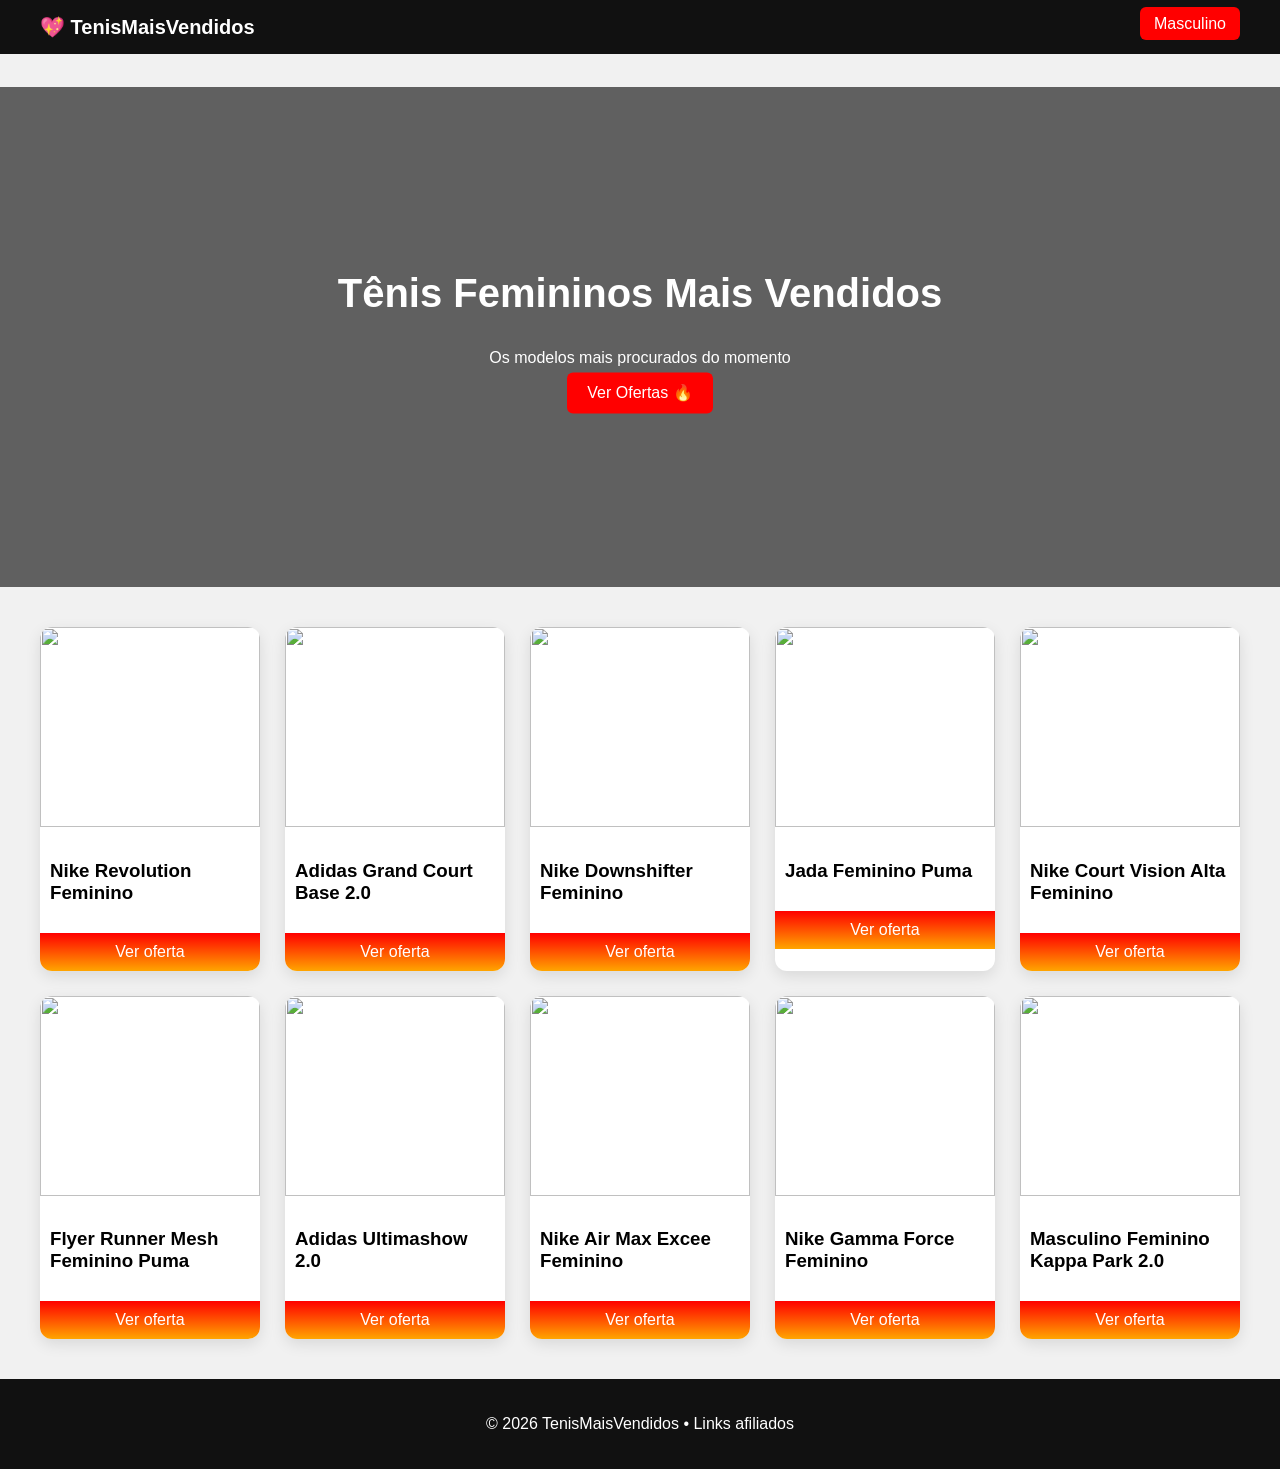
==== feminino.html @ cbe0f6f2 "Add files via upload" ====
<!DOCTYPE html>
<html lang="pt-br">
<head>
<meta charset="UTF-8">
<title>Tênis Femininos Mais Vendidos</title>
<link rel="stylesheet" href="style.css">
</head>

<body>

<header class="header">
  <div class="logo">💖 TenisMaisVendidos</div>
  <nav>
    <a href="index.html">Masculino</a>
  </nav>
</header>

<section class="hero feminino">
  <div class="overlay"></div>
  <div class="hero-content">
    <h1>Tênis Femininos Mais Vendidos</h1>
    <p>Os modelos mais procurados do momento</p>
    <a href="#produtos" class="btn">Ver Ofertas 🔥</a>
  </div>
</section>

<section id="produtos" class="produtos">

  <div class="card"><img src="img/femi/fem1.webp"><h3>Nike Revolution Feminino</h3><a href="https://meli.la/27sQC1a">Ver oferta</a></div>
  <div class="card"><img src="img/femi/fem2.webp"><h3>Adidas Grand Court Base 2.0</h3><a href="https://meli.la/2QDoDCL">Ver oferta</a></div>
  <div class="card"><img src="img/femi/fem3.webp"><h3>Nike Downshifter Feminino</h3><a href="https://meli.la/1V6HUFT">Ver oferta</a></div>
  <div class="card"><img src="img/femi/fem4.webp"><h3>Jada Feminino Puma</h3><a href="https://meli.la/2VcmS1N">Ver oferta</a></div>
  <div class="card"><img src="img/femi/fem5.webp"><h3>Nike Court Vision Alta Feminino</h3><a href="https://meli.la/1c9pcdz">Ver oferta</a></div>
  <div class="card"><img src="img/femi/fem6.webp"><h3>Flyer Runner Mesh Feminino Puma</h3><a href="https://meli.la/1oen3wY">Ver oferta</a></div>
  <div class="card"><img src="img/femi/fem7.webp"><h3>Adidas Ultimashow 2.0</h3><a href="https://meli.la/2RbnEoV">Ver oferta</a></div>
  <div class="card"><img src="img/femi/fem8.webp"><h3>Nike Air Max Excee Feminino</h3><a href="https://meli.la/325qkTu">Ver oferta</a></div>
  <div class="card"><img src="img/femi/fem9.webp"><h3>Nike Gamma Force Feminino</h3><a href="https://meli.la/1C49MZA">Ver oferta</a></div>
  <div class="card"><img src="img/femi/fem10.webp"><h3>Masculino Feminino Kappa Park 2.0 </h3><a href="https://meli.la/1wUQcrw">Ver oferta</a></div>

</section>

<footer class="footer">
  <p>© 2026 TenisMaisVendidos • Links afiliados</p>
</footer>

</body>
</html>
---- style.css ----
body {
  margin: 0;
  font-family: 'Segoe UI', sans-serif;
  background: #f1f1f1;
}

.header {
  display: flex;
  justify-content: space-between;
  padding: 15px 40px;
  background: #111;
  color: white;
}

.logo {
  font-weight: bold;
  font-size: 20px;
}

.header a {
  color: white;
  text-decoration: none;
  background: red;
  padding: 8px 14px;
  border-radius: 6px;
}

.hero {
  height: 500px;
  background: url('https://images.unsplash.com/photo-1600185365483-26d7a4cc7519') center/cover;
  position: relative;
}

.hero.feminino {
  background: url('https://images.unsplash.com/photo-1584735175315-9d5df23be620') center/cover;
}

.overlay {
  position: absolute;
  width: 100%;
  height: 100%;
  background: rgba(0,0,0,0.6);
}

.hero-content {
  position: relative;
  color: white;
  text-align: center;
  top: 50%;
  transform: translateY(-50%);
}

.hero h1 {
  font-size: 40px;
}

.btn {
  background: red;
  padding: 12px 20px;
  color: white;
  text-decoration: none;
  border-radius: 6px;
}

.produtos {
  display: grid;
  grid-template-columns: repeat(auto-fit, minmax(220px, 1fr));
  gap: 25px;
  padding: 40px;
}

.card {
  background: white;
  border-radius: 12px;
  overflow: hidden;
  box-shadow: 0 5px 15px rgba(0,0,0,0.1);
  transition: 0.3s;
}

.card:hover {
  transform: scale(1.05);
}

.card img {
  width: 100%;
  height: 200px;
  object-fit: cover;
}

.card h3 {
  padding: 10px;
}

.card a {
  display: block;
  background: linear-gradient(red, orange);
  color: white;
  padding: 10px;
  text-align: center;
  text-decoration: none;
}

.footer {
  background: #111;
  color: white;
  text-align: center;
  padding: 20px;
}
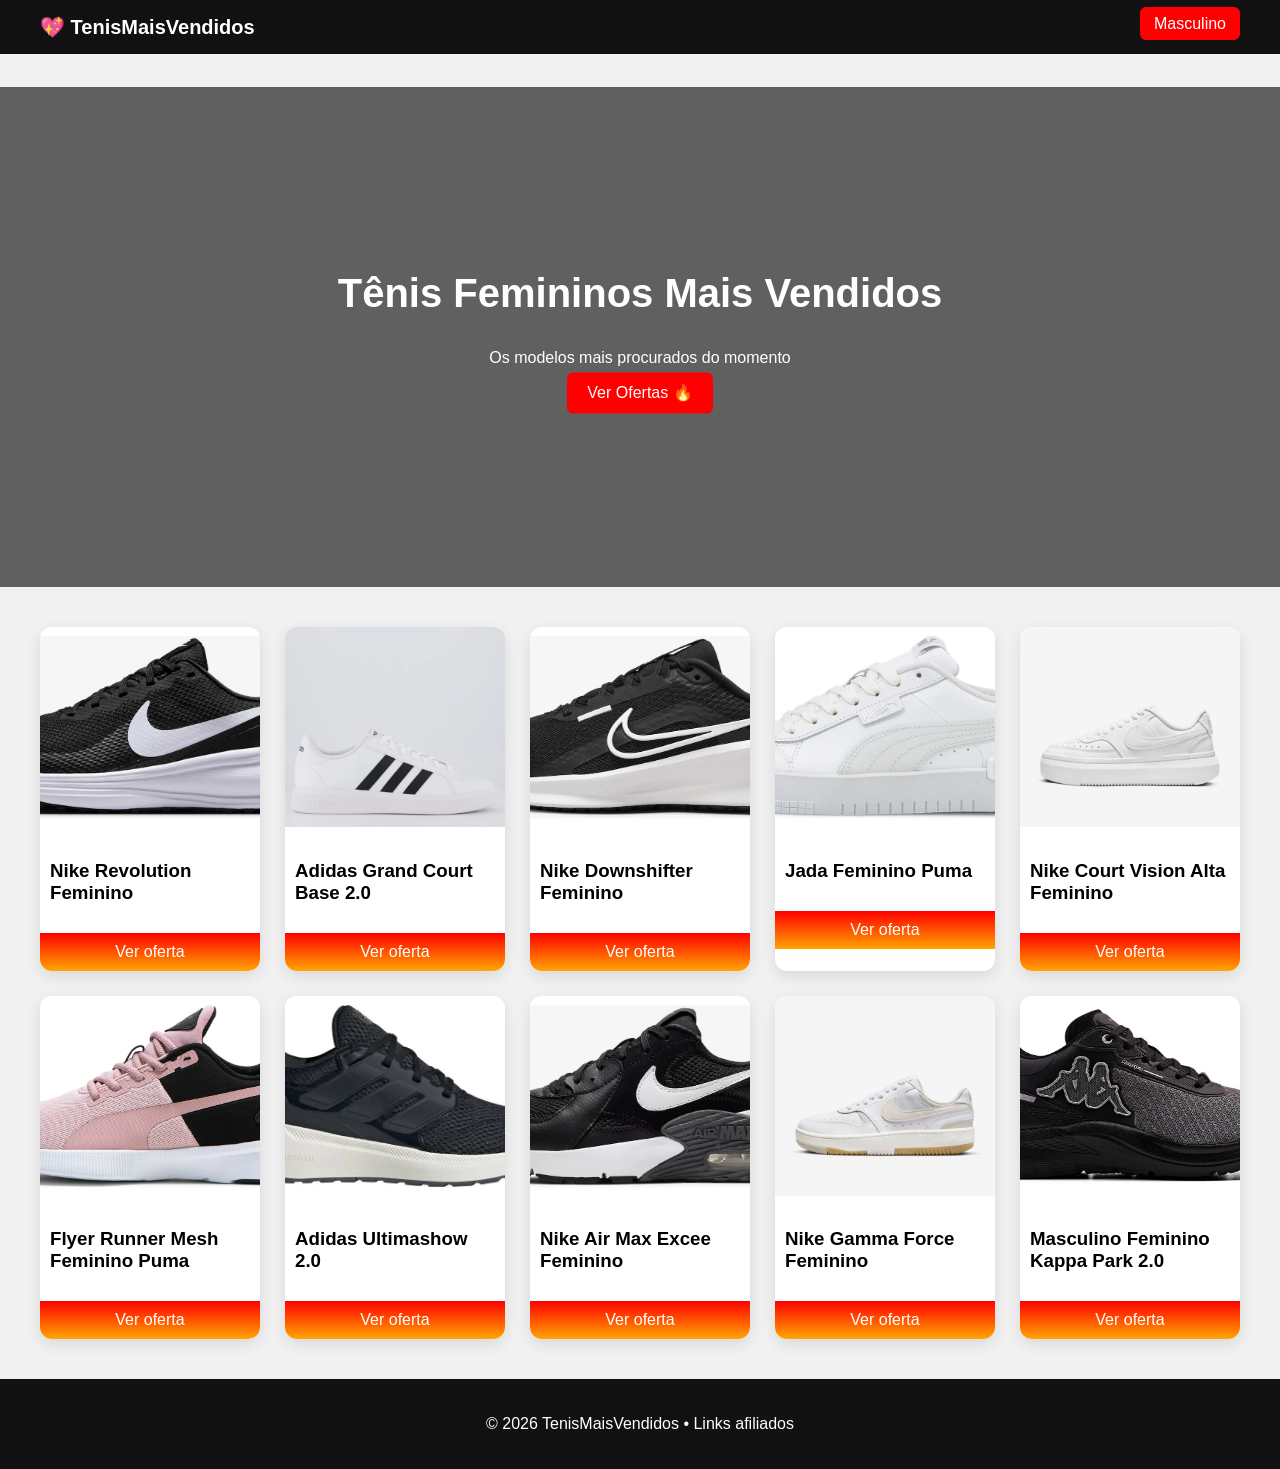
==== commit 6ab7fe16: "Fix HTML entity encoding in feminino.html" ====
--- a/feminino.html
+++ b/feminino.html
@@ -26,16 +26,16 @@
 
 <section id="produtos" class="produtos">
 
-  <div class="card"><img src="img/femi/fem1.webp"><h3>Nike Revolution Feminino</h3><a href="https://meli.la/27sQC1a">Ver oferta</a></div>
-  <div class="card"><img src="img/femi/fem2.webp"><h3>Adidas Grand Court Base 2.0</h3><a href="https://meli.la/2QDoDCL">Ver oferta</a></div>
-  <div class="card"><img src="img/femi/fem3.webp"><h3>Nike Downshifter Feminino</h3><a href="https://meli.la/1V6HUFT">Ver oferta</a></div>
-  <div class="card"><img src="img/femi/fem4.webp"><h3>Jada Feminino Puma</h3><a href="https://meli.la/2VcmS1N">Ver oferta</a></div>
-  <div class="card"><img src="img/femi/fem5.webp"><h3>Nike Court Vision Alta Feminino</h3><a href="https://meli.la/1c9pcdz">Ver oferta</a></div>
-  <div class="card"><img src="img/femi/fem6.webp"><h3>Flyer Runner Mesh Feminino Puma</h3><a href="https://meli.la/1oen3wY">Ver oferta</a></div>
-  <div class="card"><img src="img/femi/fem7.webp"><h3>Adidas Ultimashow 2.0</h3><a href="https://meli.la/2RbnEoV">Ver oferta</a></div>
-  <div class="card"><img src="img/femi/fem8.webp"><h3>Nike Air Max Excee Feminino</h3><a href="https://meli.la/325qkTu">Ver oferta</a></div>
-  <div class="card"><img src="img/femi/fem9.webp"><h3>Nike Gamma Force Feminino</h3><a href="https://meli.la/1C49MZA">Ver oferta</a></div>
-  <div class="card"><img src="img/femi/fem10.webp"><h3>Masculino Feminino Kappa Park 2.0 </h3><a href="https://meli.la/1wUQcrw">Ver oferta</a></div>
+  <div class="card"><img src="fem1.webp"><h3>Nike Revolution Feminino</h3><a href="https://meli.la/27sQC1a">Ver oferta</a></div>
+  <div class="card"><img src="fem2.webp"><h3>Adidas Grand Court Base 2.0</h3><a href="https://meli.la/2QDoDCL">Ver oferta</a></div>
+  <div class="card"><img src="fem3.webp"><h3>Nike Downshifter Feminino</h3><a href="https://meli.la/1V6HUFT">Ver oferta</a></div>
+  <div class="card"><img src="fem4.webp"><h3>Jada Feminino Puma</h3><a href="https://meli.la/2VcmS1N">Ver oferta</a></div>
+  <div class="card"><img src="fem5.webp"><h3>Nike Court Vision Alta Feminino</h3><a href="https://meli.la/1c9pcdz">Ver oferta</a></div>
+  <div class="card"><img src="fem6.webp"><h3>Flyer Runner Mesh Feminino Puma</h3><a href="https://meli.la/1oen3wY">Ver oferta</a></div>
+  <div class="card"><img src="fem7.webp"><h3>Adidas Ultimashow 2.0</h3><a href="https://meli.la/2RbnEoV">Ver oferta</a></div>
+  <div class="card"><img src="fem8.webp"><h3>Nike Air Max Excee Feminino</h3><a href="https://meli.la/325qkTu">Ver oferta</a></div>
+  <div class="card"><img src="fem9.webp"><h3>Nike Gamma Force Feminino</h3><a href="https://meli.la/1C49MZA">Ver oferta</a></div>
+  <div class="card"><img src="fem10.webp"><h3>Masculino Feminino Kappa Park 2.0 </h3><a href="https://meli.la/1wUQcrw">Ver oferta</a></div>
 
 </section>
 
@@ -44,4 +44,4 @@
 </footer>
 
 </body>
-</html>+</html>
